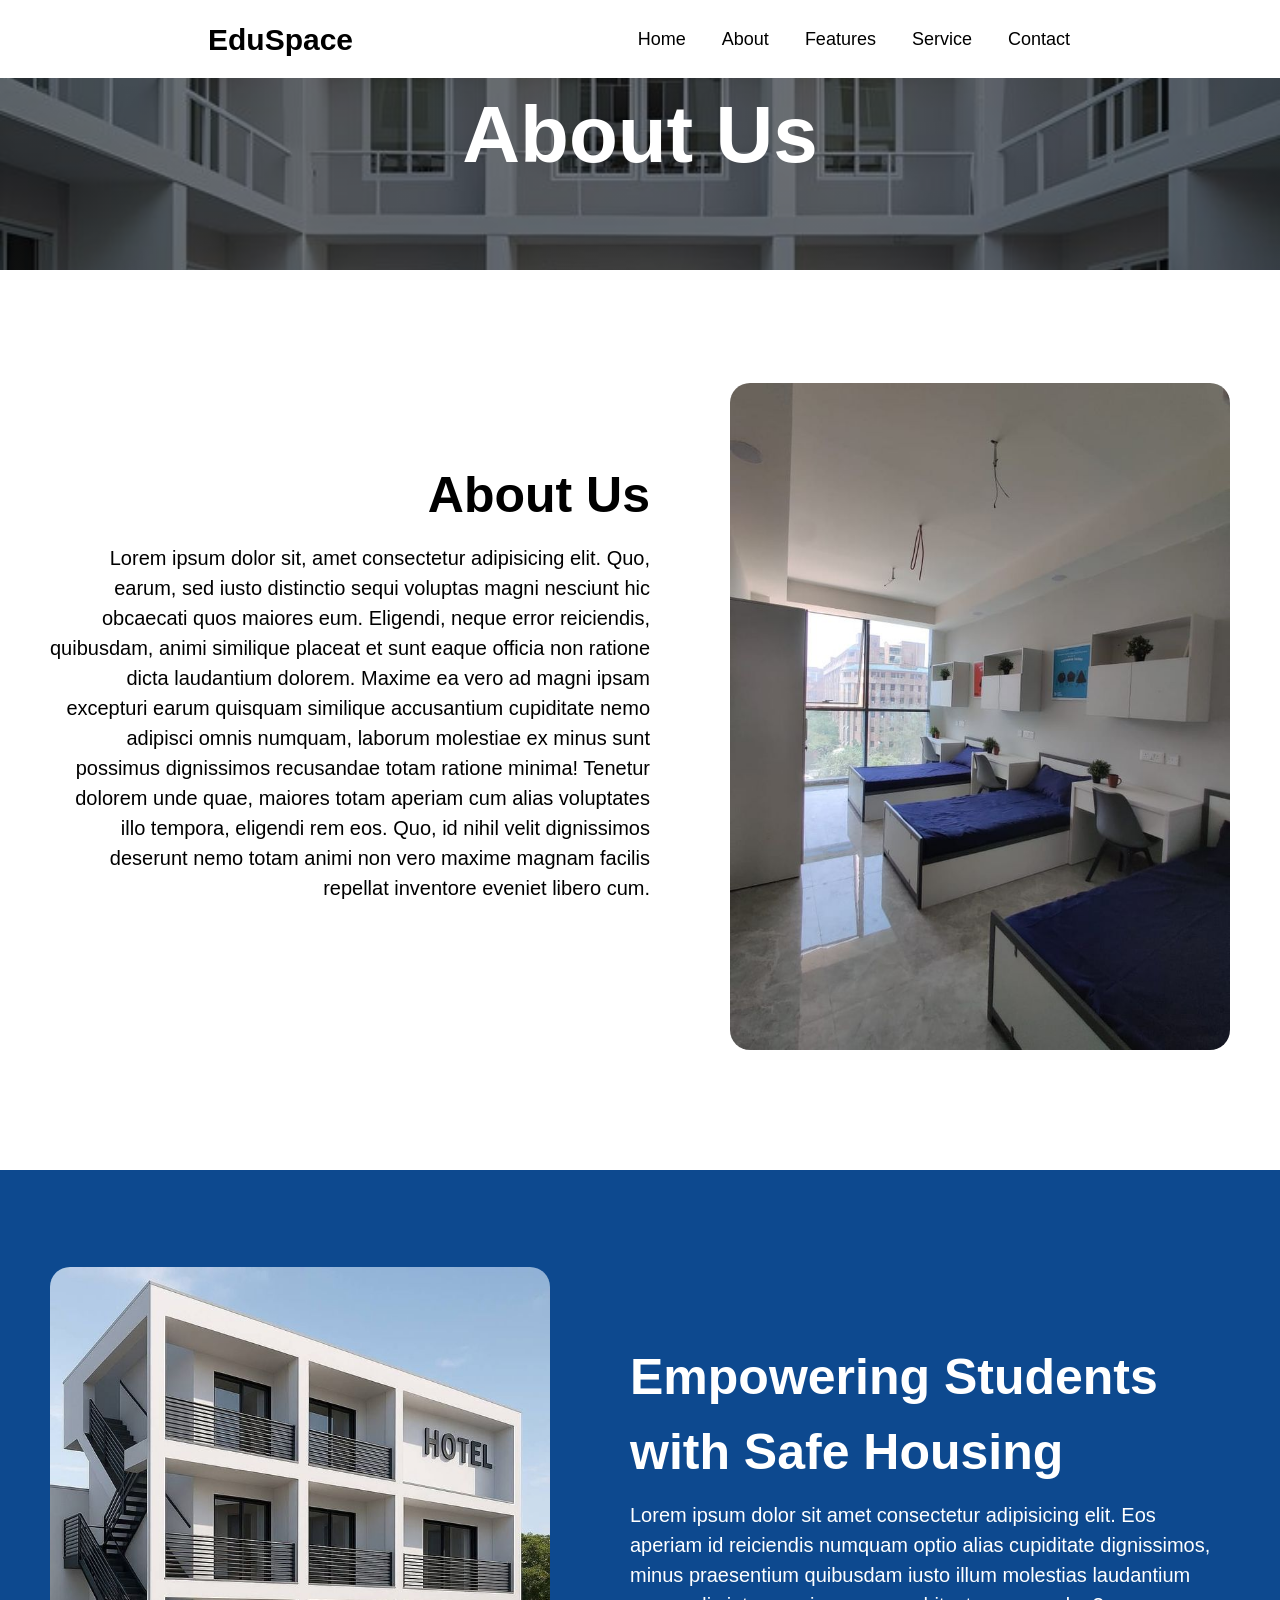
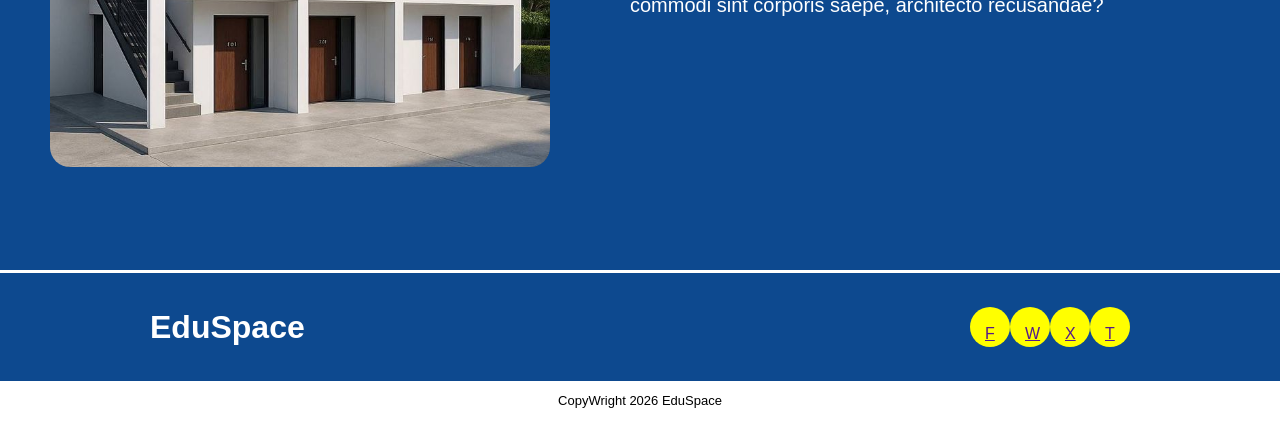
==== about.html @ 9e896684 "Add About, Contact, Features, and Services pages with corresponding styles and images - Created abou" ====
<!doctype html>
<html lang="en">
  <head>
    <meta charset="UTF-8" />
    <meta name="viewport" content="width=device-width, initial-scale=1.0" />
    <link rel="stylesheet" href="/style.css" />
    <link rel="stylesheet" href="/about.css" />

    <title>About Page</title>
  </head>
  <body>
    <header>
      <nav>
        <div class="logo">EduSpace</div>

        <ul>
          <li><a href="/index.html">Home</a></li>
          <li><a href="/about.html">About</a></li>
          <li><a href="/features.html">Features</a></li>
          <li><a href="/services.html">Service</a></li>
          <li><a href="/contact.html">Contact</a></li>
        </ul>
      </nav>
    </header>

    <section class="about-hero">
      <div class="bg-layer">
        <div class="hero-content">
          <div class="hero-text">
            <h1 class="h1-text">About Us</h1>
          </div>
        </div>
      </div>
    </section>

    <!-- about us section -->
    <section class="about-us">
      <div class="section-container">
        <div class="section-header">
          <h2 class="h2-text">About Us</h2>
          <p class="p-text">
            Lorem ipsum dolor sit, amet consectetur adipisicing elit. Quo,
            earum, sed iusto distinctio sequi voluptas magni nesciunt hic
            obcaecati quos maiores eum. Eligendi, neque error reiciendis,
            quibusdam, animi similique placeat et sunt eaque officia non ratione
            dicta laudantium dolorem. Maxime ea vero ad magni ipsam excepturi
            earum quisquam similique accusantium cupiditate nemo adipisci omnis
            numquam, laborum molestiae ex minus sunt possimus dignissimos
            recusandae totam ratione minima! Tenetur dolorem unde quae, maiores
            totam aperiam cum alias voluptates illo tempora, eligendi rem eos.
            Quo, id nihil velit dignissimos deserunt nemo totam animi non vero
            maxime magnam facilis repellat inventore eveniet libero cum.
          </p>
        </div>
        <div class="about-img-container">
          <img src="/assets/images/image9.jpeg" alt="" />
        </div>
      </div>
    </section>

    <!-- Mission section -->
    <section class="about-us mission">
      <div class="section-container">
        <div class="section-header">
          <h2 class="h2-text">Empowering Students with Safe Housing</h2>
          <p class="p-text">
            Lorem ipsum dolor sit amet consectetur adipisicing elit. Eos aperiam
            id reiciendis numquam optio alias cupiditate dignissimos, minus
            praesentium quibusdam iusto illum molestias laudantium commodi sint
            corporis saepe, architecto recusandae?
          </p>
        </div>
        <div class="about-img-container">
          <img src="/assets/images/image3.jpeg" alt="" />
        </div>
      </div>
    </section>

    <!-- Footer section -->
    <footer>
      <div class="footer-container">
        <div class="footer-head">
          <h1>EduSpace</h1>
          <div class="sm-icons">
            <ul>
              <a href="">
                <li>F</li>
              </a>
              <a href="">
                <li>W</li>
              </a>
              <a href="">
                <li>X</li>
              </a>
              <a href="">
                <li>T</li>
              </a>
            </ul>
          </div>
        </div>
      </div>
      <div class="footer-copy">CopyWright 2026 EduSpace</div>
    </footer>
  </body>
</html>
---- style.css ----
* {
  margin: 0;
  padding: 0;
  font-family: "Segoe UI", Tahoma, Geneva, Verdana, sans-serif;
  border: none;
  list-style: none;
  line-height: 1.5;
}

/* Section default style */
section .section-container {
  padding: 150px 0 150px 0;
  display: flex;
  flex-direction: column;
  align-items: center;
  justify-content: center;
}

body {
  background-color: #fff;
}
header {
  display: flex;
  flex-direction: row;
  /* padding-top: 3rem; */
  /* margin-left: 20rem; */
  /* margin-right: 20rem; */
  position: absolute;
  top: 0;
  left: 0;
  right: 0;
}
header .logo {
  font-weight: bold;
  font-size: 30px;
}
header nav {
  display: flex;
  align-items: center;
  justify-content: space-between;
  padding:  15px 13rem 15px 13rem;
  width: 100%;
  flex-direction: row;
  background-color: #fff;
  /* border-radius: 10px; */
  height: 3rem;
}
header nav ul {
  display: flex;
  flex-direction: row;
  gap: 2rem;
}

header nav ul a{
  text-decoration: none;
  font-size: 18px;
  color: #000;
}
header nav ul a:active{
  font-weight: bold;
}
header nav ul a:hover{
  font-weight: bold;
  transition: 0.2s ease-in-out;
  
}
header nav ul li {
  display: flex;
  margin: 2px;
  flex-direction: row;
  justify-content: space-around;
}

/* HERO SECTION */
.hero {
  background-image:
    linear-gradient(rgba(0, 0, 0, 0.5), rgba(0, 0, 0, 0.5)),
    url(./assets/images/image2.jpeg);
  background-size: cover;
  height: 100vh;
  display: flex;
  justify-content: center;
  align-items: center;
  background-position: center;
}

.bg-layer {
  background-color: rgba(#000, #000, #000, 12);
  /* position: ab; */
  height: 100vh;
  display: flex;
  justify-content: center;
  align-items: center;
  width: 100%;
}
.bg-layer .hero-text {
  text-align: center;
  display: flex;
  flex-direction: column;
  align-items: center;
  justify-content: center;
}
.h1-text {
  font-size: 5rem;
  font-family: "Segoe UI", Tahoma, Geneva, Verdana, sans-serif;
  color: #fff;
}
.hero .p-text {
  color: #fff !important;
}
.hero-text .p-text {
  /* font-size: 1.2rem; */
  font-size: 20px;

  width: 900px;
}

/* Hero Content */
.hero-content {
  display: flex;
  flex-direction: column;
  justify-content: center;
  align-items: center;
  gap: 2rem;
}

.input-container {
  display: flex;
  gap: 2rem;
}
.hero-content input,
button {
  padding: 15px;
  border-radius: 50rem;
  width: 400px;
}
.hero-content button {
  color: #fff;
  font-weight: bold;
  font-size: 1.2rem;
  width: 150px;
  background-color: rgb(13, 73, 143);
}

section.house-listing {
  background-color: #eff0f3;
}
section.house-listing .section-header {
  display: flex;
  flex-direction: column;
  text-align: center;
}

section .section-header {
  margin-bottom: 5rem;
  display: flex;
  flex-direction: column;
  align-items: center;
  text-align: center;
}
section .section-header .h2-text {
  font-size: 50px;
  margin-bottom: 10px;
  font-weight: bold;
}

section .section-header .h2-text,
.p-text {
  width: 600px;
}
.house-listing .h2-text,
.p-text {
  color: #000 !important;
}

.listing-card-container {
  display: flex;
  align-items: center;
  justify-content: center;
  gap: 3rem;
  /* display: grid; */
  /* grid-template-columns: repeat(2); */
}

.listing-card-container .card {
  width: 350px;
  background-color: #fff;
  border-radius: 20px;
}

.listing-card-container .card-img {
  height: 200px;
}

.listing-card-container img {
  border-top-left-radius: 20px;
  border-top-right-radius: 20px;
  width: 100%;

  /* width: fit-content; */
  /* height: fit-content; */
  height: 200px;
}

.card-bottom-content {
  padding: 30px;
}
.card-bottom-content .card-footer {
  margin-top: 30px;
  display: flex;
  flex-direction: row;
  align-items: center;
  justify-content: space-between;
}
.card-bottom-content button {
  width: fit-content;
  padding: 10px 30px;
  color: #fff;
  font-weight: bold;
  background-color: rgb(13, 73, 143);
}

/* CTA Section */
section.cta-section {
  background-image:
    linear-gradient(rgba(0, 0, 0, 0.5), rgba(0, 0, 0, 0.8)),
    url(./assets/images/image10.jpeg);
  background-size: cover;
  height: 100vh;
  display: flex;
  justify-content: center;
  align-items: center;
  background-position: center;
}

section .cta-container {
  background-color: rgb(13, 73, 143);
  padding: 5rem;
  display: flex;
  flex-direction: column;
  align-items: center;
  justify-content: center;
  width: 750px;
  border-radius: 20px;
}

section .cta-container .h2-text,
.cta-container .p-text {
  color: #fff !important ;
}
section .cta-container button {
  font-weight: bold;
  font-size: 1.2rem;
  width: 200px;
}

/* Footer section style */
footer {
  background-color: rgb(13, 73, 143);
  border-width: 20px;
  border-top: solid #fff
}

footer .footer-container {
  padding: 30px 150px;
  display: flex;
  flex-direction: column;
}
footer .footer-head {
  display: flex;
  flex-direction: row;
  justify-content: space-between;
  align-items: center;
  color: #fff;
}

footer .sm-icons ul {
  display: flex;
  flex-direction: row;
}
footer .sm-icons ul li {
  padding: 15px;
  width: 10px;
  height: 10px;
  border-radius: 500px;
  background-color: yellow;
}

footer .footer-copy {
  background-color: #fff;
  text-align: center;
  padding: 10px;
  font-size: small;
}

/* Popover Main Window Styles */
#hostel-popover {
  border: none;
  border-radius: 12px;
  box-shadow: 0 20px 40px rgba(0, 0, 0, 0.25);
  padding: 0;
  max-width: 800px;
  width: 90%;
  overflow: hidden;
  background-color: #ffffff;
  
  /* Center the popover cleanly on screen */
  margin: auto; 
}

/* Two-Column Layout */
.popover-container {
  display: flex;
  flex-direction: row;
  min-height: 400px;
}

/* Left Image Box */
.popover-media {
  flex: 1;
  background-color: #f0f0f0;
}

.popover-media img {
  width: 100%;
  height: 100%;
  object-fit: cover;
  display: block;
}

/* Right Content Box */
.popover-content {
  flex: 1.2;
  padding: 32px;
  display: flex;
  flex-direction: column;
  justify-content: space-between;
}

/* Typography & Details */
.popover-header h2 {
  margin: 0 0 6px 0;
  font-size: 1.6rem;
  color: #1a1a1a;
  font-family: sans-serif;
}

.rating {
  font-size: 0.95rem;
  color: #e67e22;
  font-weight: bold;
}

.popover-description {
  color: #555555;
  font-size: 0.95rem;
  line-height: 1.6;
  margin: 20px 0;
}

/* Dimmed & Blurred Page Overlay */
#hostel-popover::backdrop {
  background-color: rgba(0, 0, 0, 0.4);
  backdrop-filter: blur(4px);
}

/* Buttons */
.close-btn {
  background-color: #0056b3;
  color: #ffffff;
  border: none;
  padding: 10px 24px;
  font-size: 0.95rem;
  font-weight: 600;
  border-radius: 6px;
  cursor: pointer;
  align-self: flex-start;
  transition: background 0.2s ease;
}

.close-btn:hover {
  background-color: #004085;
}

/* Mobile Responsiveness (Stacked columns on small screens) */
@media (max-width: 650px) {
  .popover-container {
    flex-direction: column;
  }
  .popover-media {
    height: 200px;
  }
}
---- about.css ----
.about-hero {
  background-image:
    linear-gradient(rgba(0, 0, 0, 0.5), rgba(0, 0, 0, 0.5)),
    url(./assets/images/image10.jpeg);
  background-size: cover;
  height: 30vh;
  display: flex;
  justify-content: center;
  align-items: center;
  background-position: center;
}

.about-us {
  background-color: #fff;
}

.about-us .section-container {
  display: flex;
  flex-direction: row;
  padding: 0;
  height: 100vh;
  gap: 5rem;
}
section.about-us .section-header .h2-text,
.about-us .p-text {
  text-align: end;
  color: #000 !important;
}
section.about-us .section-header .p-text{
font-size: 20px;
}
.about-us .about-img-container img {
  height: fit-content;
  width: 500px;
  border-radius: 20px;
}
section.mission .section-container{
  height: 500px;
  padding: 100px;
}

/* Mission Section */
section.mission {
  background-color: rgb(13, 73, 143);
}
section.mission .section-container {
  flex-direction: row-reverse !important;
}

section.mission .section-header .h2-text,
.mission .p-text {
  color: #fff !important;
  text-align: left;
}
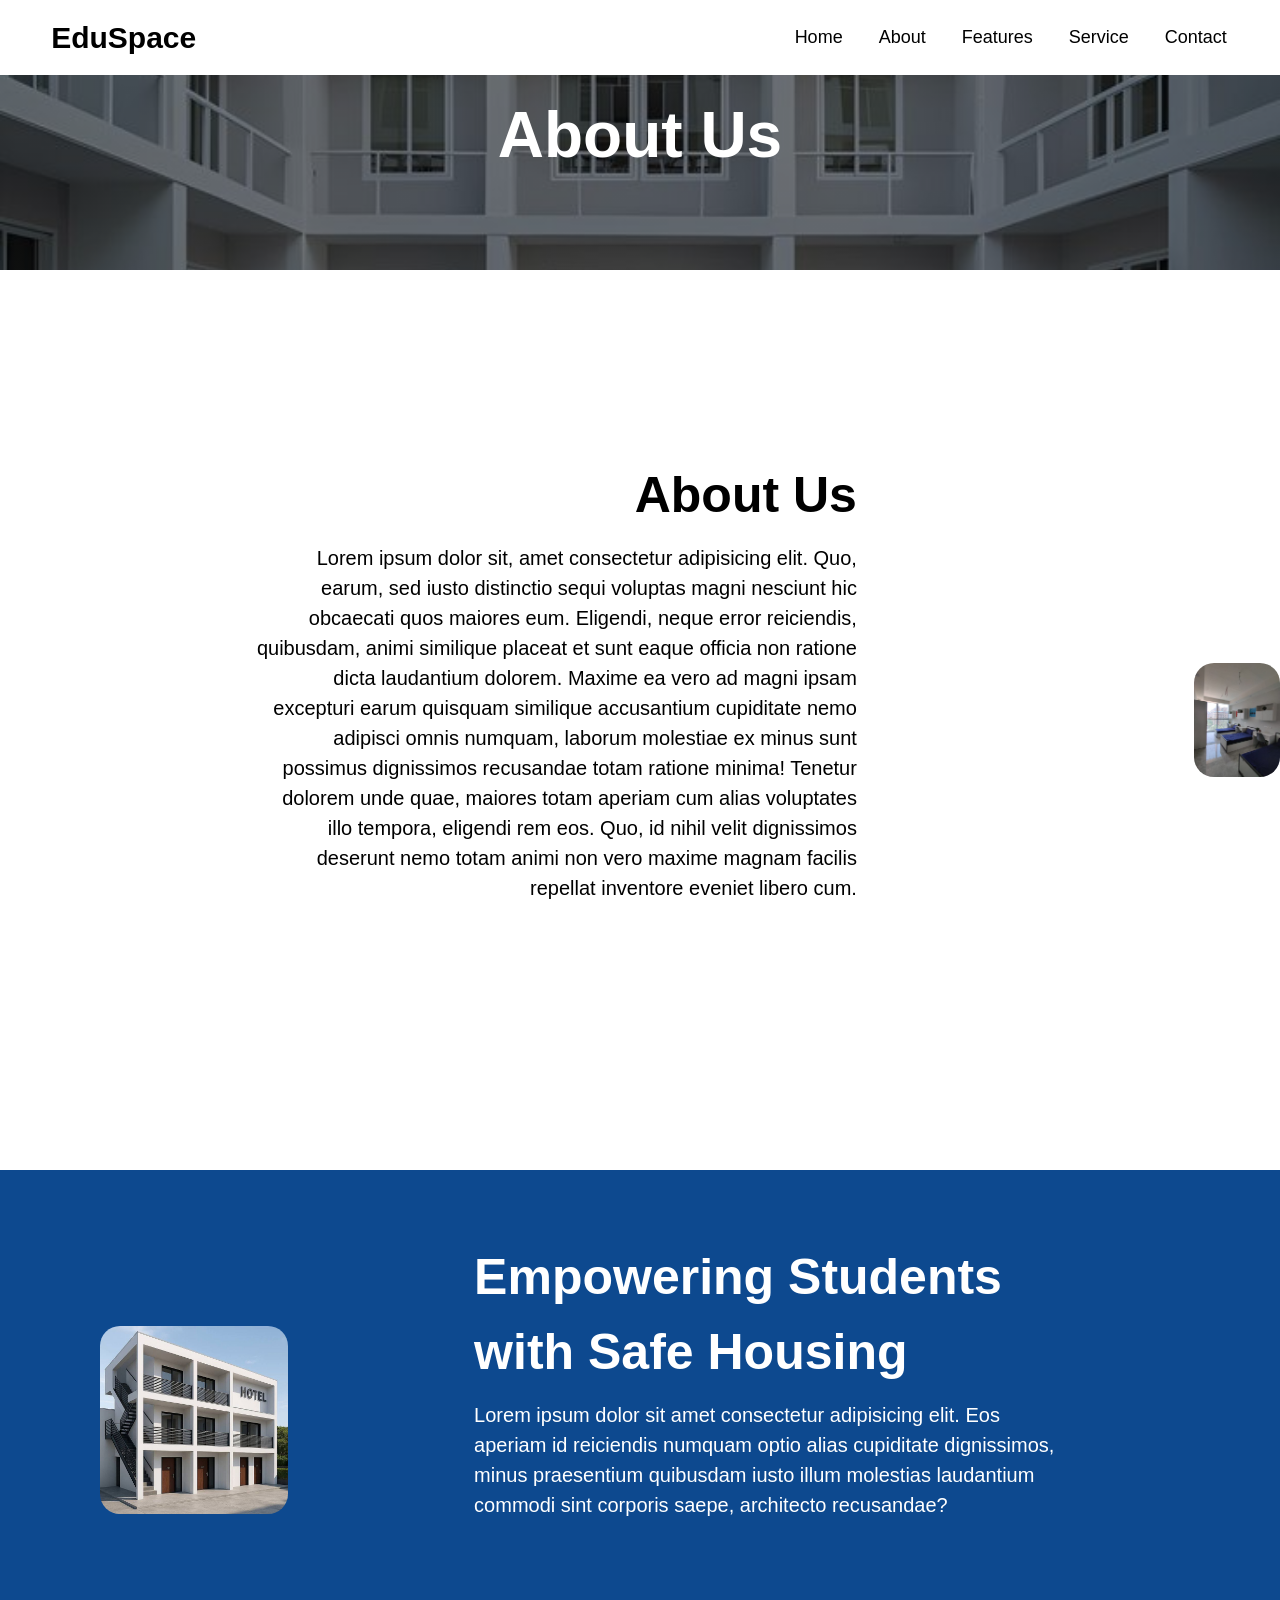
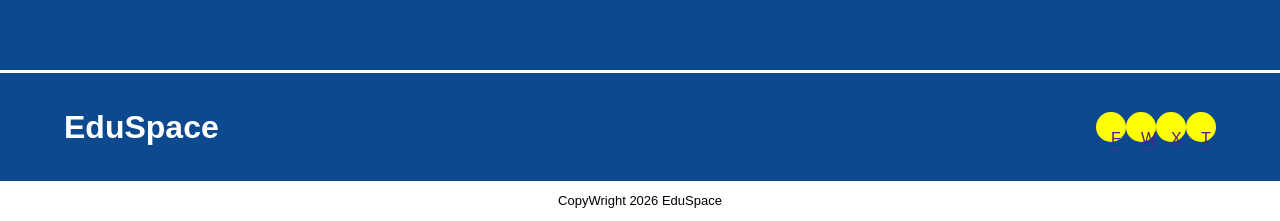
==== commit 93f566cb: "Refactor HTML and CSS for improved structure and responsiveness; update links and styles across mult" ====
--- a/about.html
+++ b/about.html
@@ -3,8 +3,8 @@
   <head>
     <meta charset="UTF-8" />
     <meta name="viewport" content="width=device-width, initial-scale=1.0" />
-    <link rel="stylesheet" href="/style.css" />
-    <link rel="stylesheet" href="/about.css" />
+    <link rel="stylesheet" href="style.css" />
+    <link rel="stylesheet" href="about.css" />
 
     <title>About Page</title>
   </head>
@@ -12,13 +12,19 @@
     <header>
       <nav>
         <div class="logo">EduSpace</div>
+        <input class="menu-checkbox" type="checkbox" id="menu-toggle" />
+        <label class="menu-toggle" for="menu-toggle" aria-label="Toggle navigation">
+          <span></span>
+          <span></span>
+          <span></span>
+        </label>
 
         <ul>
-          <li><a href="/index.html">Home</a></li>
-          <li><a href="/about.html">About</a></li>
-          <li><a href="/features.html">Features</a></li>
-          <li><a href="/services.html">Service</a></li>
-          <li><a href="/contact.html">Contact</a></li>
+          <li><a href="index.html">Home</a></li>
+          <li><a href="about.html">About</a></li>
+          <li><a href="features.html">Features</a></li>
+          <li><a href="services.html">Service</a></li>
+          <li><a href="contact.html">Contact</a></li>
         </ul>
       </nav>
     </header>
@@ -53,7 +59,7 @@
           </p>
         </div>
         <div class="about-img-container">
-          <img src="/assets/images/image9.jpeg" alt="" />
+          <img src="assets/images/image9.jpeg" alt="" />
         </div>
       </div>
     </section>
@@ -71,7 +77,7 @@
           </p>
         </div>
         <div class="about-img-container">
-          <img src="/assets/images/image3.jpeg" alt="" />
+          <img src="assets/images/image3.jpeg" alt="" />
         </div>
       </div>
     </section>
--- a/style.css
+++ b/style.css
@@ -1,10 +1,16 @@
 * {
   margin: 0;
   padding: 0;
+  box-sizing: border-box;
   font-family: "Segoe UI", Tahoma, Geneva, Verdana, sans-serif;
   border: none;
   list-style: none;
   line-height: 1.5;
+}
+
+img {
+  max-width: 100%;
+  display: block;
 }
 
 /* Section default style */
@@ -38,17 +44,19 @@
   display: flex;
   align-items: center;
   justify-content: space-between;
-  padding:  15px 13rem 15px 13rem;
+  padding: 15px clamp(1rem, 4vw, 13rem);
   width: 100%;
   flex-direction: row;
   background-color: #fff;
-  /* border-radius: 10px; */
-  height: 3rem;
+  min-height: 3rem;
+  gap: 1rem;
 }
 header nav ul {
   display: flex;
   flex-direction: row;
   gap: 2rem;
+  flex-wrap: wrap;
+  justify-content: center;
 }
 
 header nav ul a{
@@ -69,6 +77,19 @@
   margin: 2px;
   flex-direction: row;
   justify-content: space-around;
+}
+
+.menu-checkbox {
+  position: absolute;
+  width: 1px;
+  height: 1px;
+  overflow: hidden;
+  clip-path: inset(50%);
+  white-space: nowrap;
+}
+
+.menu-toggle {
+  display: none;
 }
 
 /* HERO SECTION */
@@ -101,7 +122,7 @@
   justify-content: center;
 }
 .h1-text {
-  font-size: 5rem;
+  font-size: clamp(2.6rem, 5vw, 5rem);
   font-family: "Segoe UI", Tahoma, Geneva, Verdana, sans-serif;
   color: #fff;
 }
@@ -111,8 +132,7 @@
 .hero-text .p-text {
   /* font-size: 1.2rem; */
   font-size: 20px;
-
-  width: 900px;
+  width: min(900px, 90vw);
 }
 
 /* Hero Content */
@@ -127,12 +147,14 @@
 .input-container {
   display: flex;
   gap: 2rem;
+  flex-wrap: wrap;
+  justify-content: center;
 }
 .hero-content input,
-button {
+.hero-content button {
   padding: 15px;
   border-radius: 50rem;
-  width: 400px;
+  width: min(400px, 100%);
 }
 .hero-content button {
   color: #fff;
@@ -166,7 +188,7 @@
 
 section .section-header .h2-text,
 .p-text {
-  width: 600px;
+  width: min(600px, 100%);
 }
 .house-listing .h2-text,
 .p-text {
@@ -175,15 +197,16 @@
 
 .listing-card-container {
   display: flex;
-  align-items: center;
-  justify-content: center;
+  align-items: stretch;
+  justify-content: center;
+  flex-wrap: wrap;
   gap: 3rem;
   /* display: grid; */
   /* grid-template-columns: repeat(2); */
 }
 
 .listing-card-container .card {
-  width: 350px;
+  width: min(350px, 100%);
   background-color: #fff;
   border-radius: 20px;
 }
@@ -211,6 +234,8 @@
   flex-direction: row;
   align-items: center;
   justify-content: space-between;
+  gap: 1rem;
+  flex-wrap: wrap;
 }
 .card-bottom-content button {
   width: fit-content;
@@ -235,12 +260,12 @@
 
 section .cta-container {
   background-color: rgb(13, 73, 143);
-  padding: 5rem;
-  display: flex;
-  flex-direction: column;
-  align-items: center;
-  justify-content: center;
-  width: 750px;
+  padding: clamp(2rem, 5vw, 5rem);
+  display: flex;
+  flex-direction: column;
+  align-items: center;
+  justify-content: center;
+  width: min(750px, calc(100% - 2rem));
   border-radius: 20px;
 }
 
@@ -262,7 +287,7 @@
 }
 
 footer .footer-container {
-  padding: 30px 150px;
+  padding: 30px clamp(1.5rem, 5vw, 9.375rem);
   display: flex;
   flex-direction: column;
 }
@@ -272,6 +297,8 @@
   justify-content: space-between;
   align-items: center;
   color: #fff;
+  gap: 1rem;
+  flex-wrap: wrap;
 }
 
 footer .sm-icons ul {
@@ -291,6 +318,140 @@
   text-align: center;
   padding: 10px;
   font-size: small;
+}
+
+@media (max-width: 900px) {
+  header {
+    position: relative;
+  }
+
+  header nav {
+    flex-direction: column;
+    padding-top: 1rem;
+    padding-bottom: 1rem;
+  }
+
+  .hero {
+    height: auto;
+    min-height: 100vh;
+  }
+
+  .bg-layer {
+    padding: 5rem 1rem 4rem;
+  }
+
+  .listing-card-container {
+    flex-direction: column;
+  }
+
+  .card-bottom-content .card-footer {
+    justify-content: center;
+  }
+}
+
+@media (max-width: 650px) {
+  header nav {
+    display: grid;
+    grid-template-columns: 1fr auto;
+    align-items: center;
+  }
+
+  header nav .menu-toggle {
+    display: flex;
+    flex-direction: column;
+    justify-content: center;
+    gap: 5px;
+    width: 44px;
+    height: 44px;
+    cursor: pointer;
+  }
+
+  .menu-toggle span {
+    width: 26px;
+    height: 2px;
+    background-color: #000;
+    transition: transform 0.2s ease, opacity 0.2s ease;
+  }
+
+  .menu-checkbox:focus-visible + .menu-toggle {
+    outline: 2px solid rgb(13, 73, 143);
+    outline-offset: 3px;
+  }
+
+  .menu-checkbox:checked + .menu-toggle span:first-child {
+    transform: translateY(7px) rotate(45deg);
+  }
+
+  .menu-checkbox:checked + .menu-toggle span:nth-child(2) {
+    opacity: 0;
+  }
+
+  .menu-checkbox:checked + .menu-toggle span:last-child {
+    transform: translateY(-7px) rotate(-45deg);
+  }
+
+  header nav ul {
+    display: none;
+    grid-column: 1 / -1;
+    flex-direction: column;
+    align-items: stretch;
+    gap: 0;
+    width: 100%;
+  }
+
+  .menu-checkbox:checked ~ ul {
+    display: flex;
+  }
+
+  header nav ul li {
+    margin: 0;
+  }
+
+  header nav ul a {
+    display: block;
+    padding: 0.75rem 0;
+  }
+
+  .hero-content {
+    width: 100%;
+  }
+
+  .hero-text .p-text,
+  section .section-header .p-text {
+    width: min(100%, 90vw);
+  }
+
+  .input-container {
+    flex-direction: column;
+    width: min(100%, 400px);
+  }
+
+  .hero-content input,
+  .hero-content button {
+    width: 100%;
+  }
+
+  section .section-header .h2-text {
+    font-size: 2.4rem;
+  }
+
+  .listing-card-container .card {
+    width: min(100%, 350px);
+  }
+
+  .card-bottom-content {
+    padding: 20px;
+  }
+
+  footer .footer-head {
+    flex-direction: column;
+    text-align: center;
+    justify-content: center;
+  }
+
+  footer .footer-container {
+    padding: 30px 20px;
+  }
 }
 
 /* Popover Main Window Styles */
